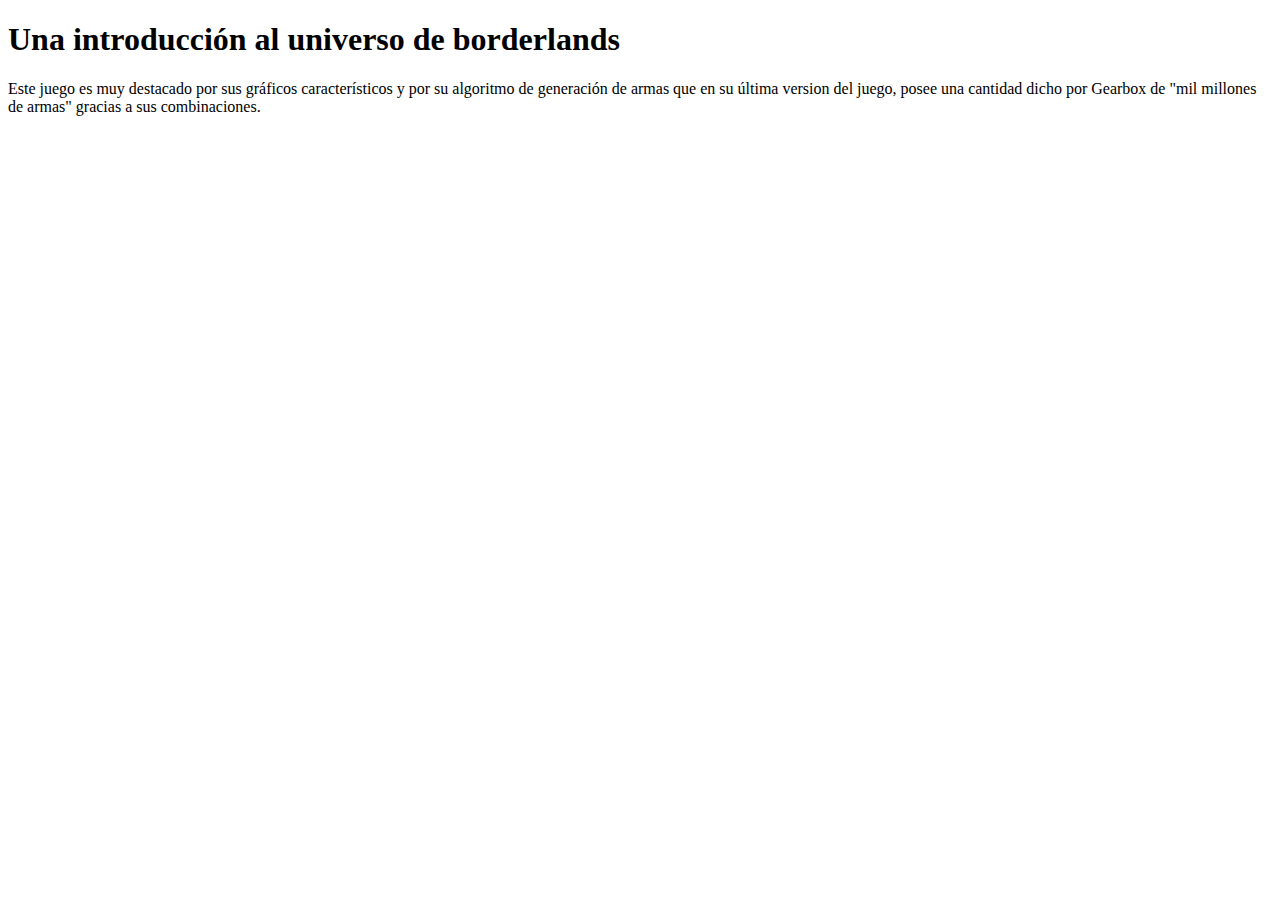
==== index.html @ b0237644 "project_creation" ====
<!DOCTYPE html>
<html lang="en">
    <head>
        <meta charset="UTF-8">
        <meta http-equiv="X-UA-Compatible" content="IE=edge">
        <meta name="viewport" content="width=device-width, initial-scale=1.0">
        <title>Index</title>
    </head>
    <body>
        <h1>Una introducción al universo de borderlands</h1>
        <p>Este juego es muy destacado por sus gráficos característicos y por su algoritmo de generación de armas que en su última version del juego, posee una cantidad dicho por Gearbox de "mil millones de armas" gracias a sus combinaciones.</p>
    </body>
</html>
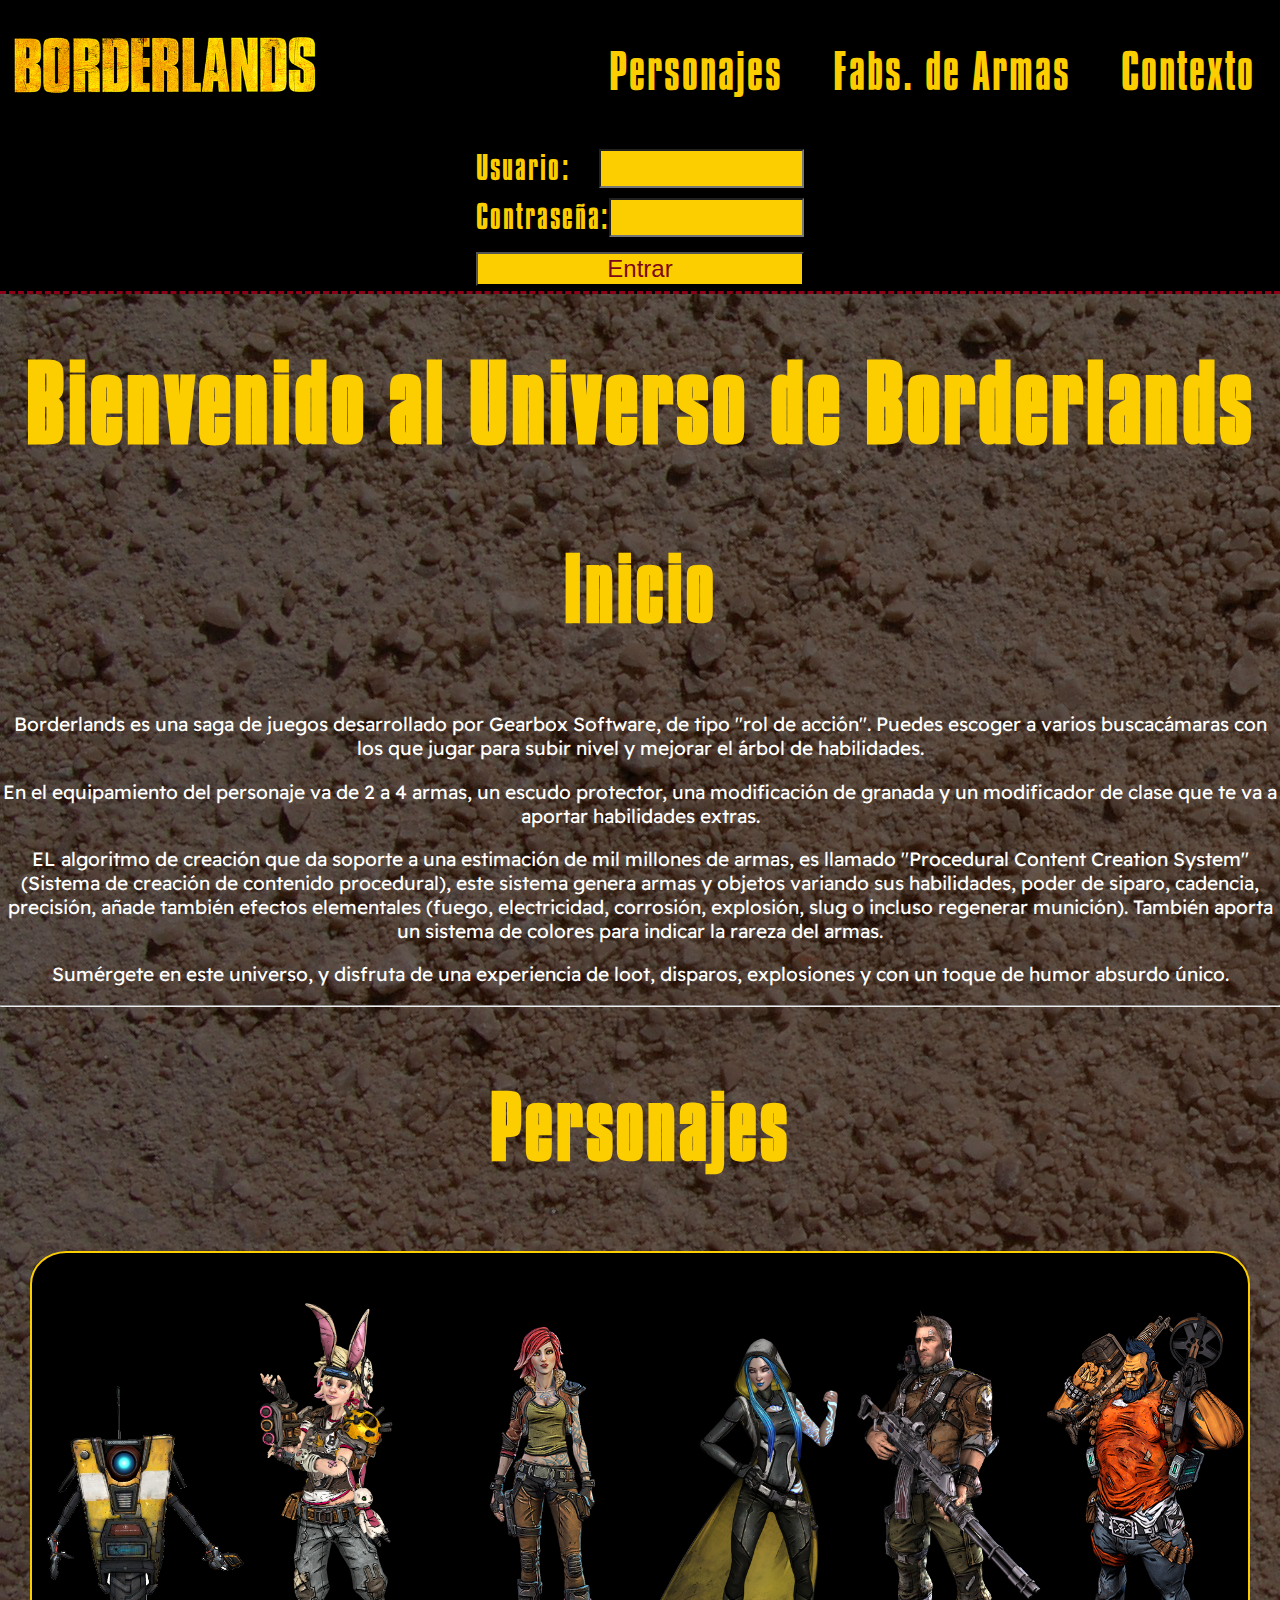
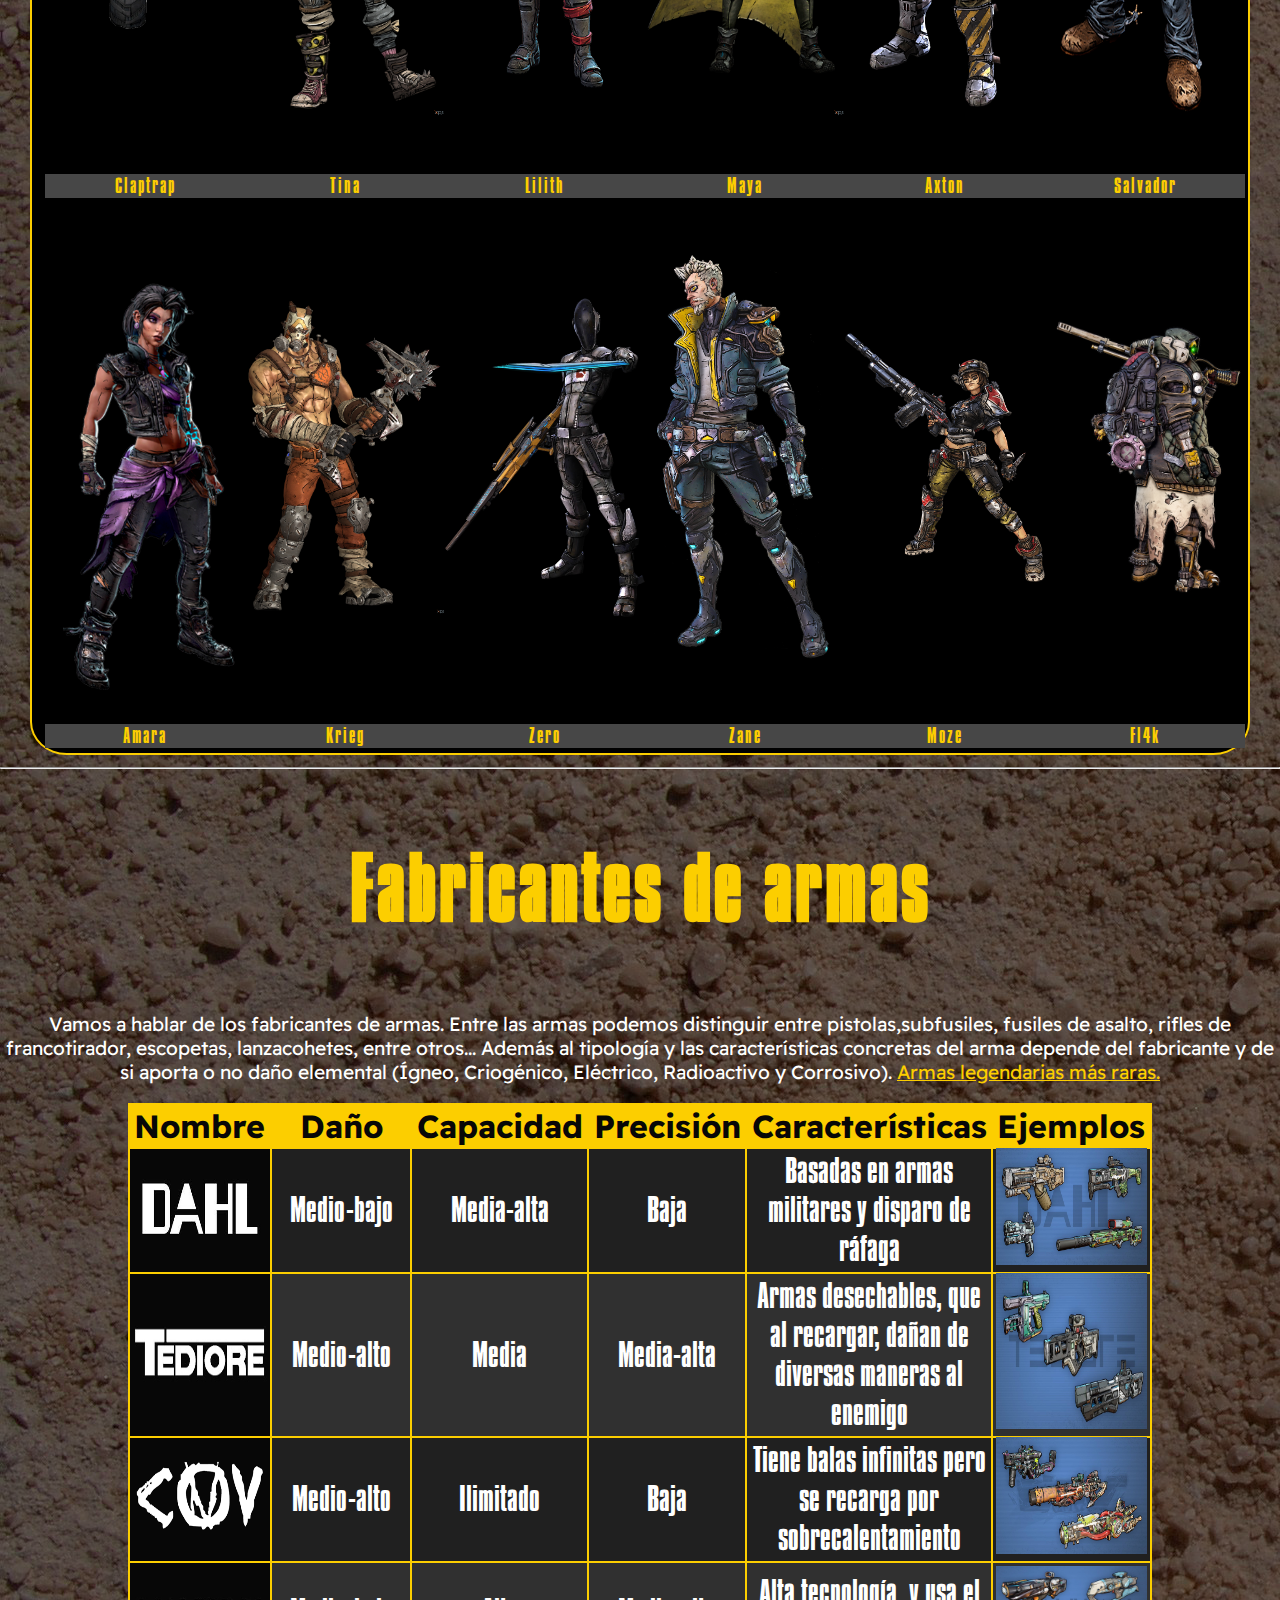
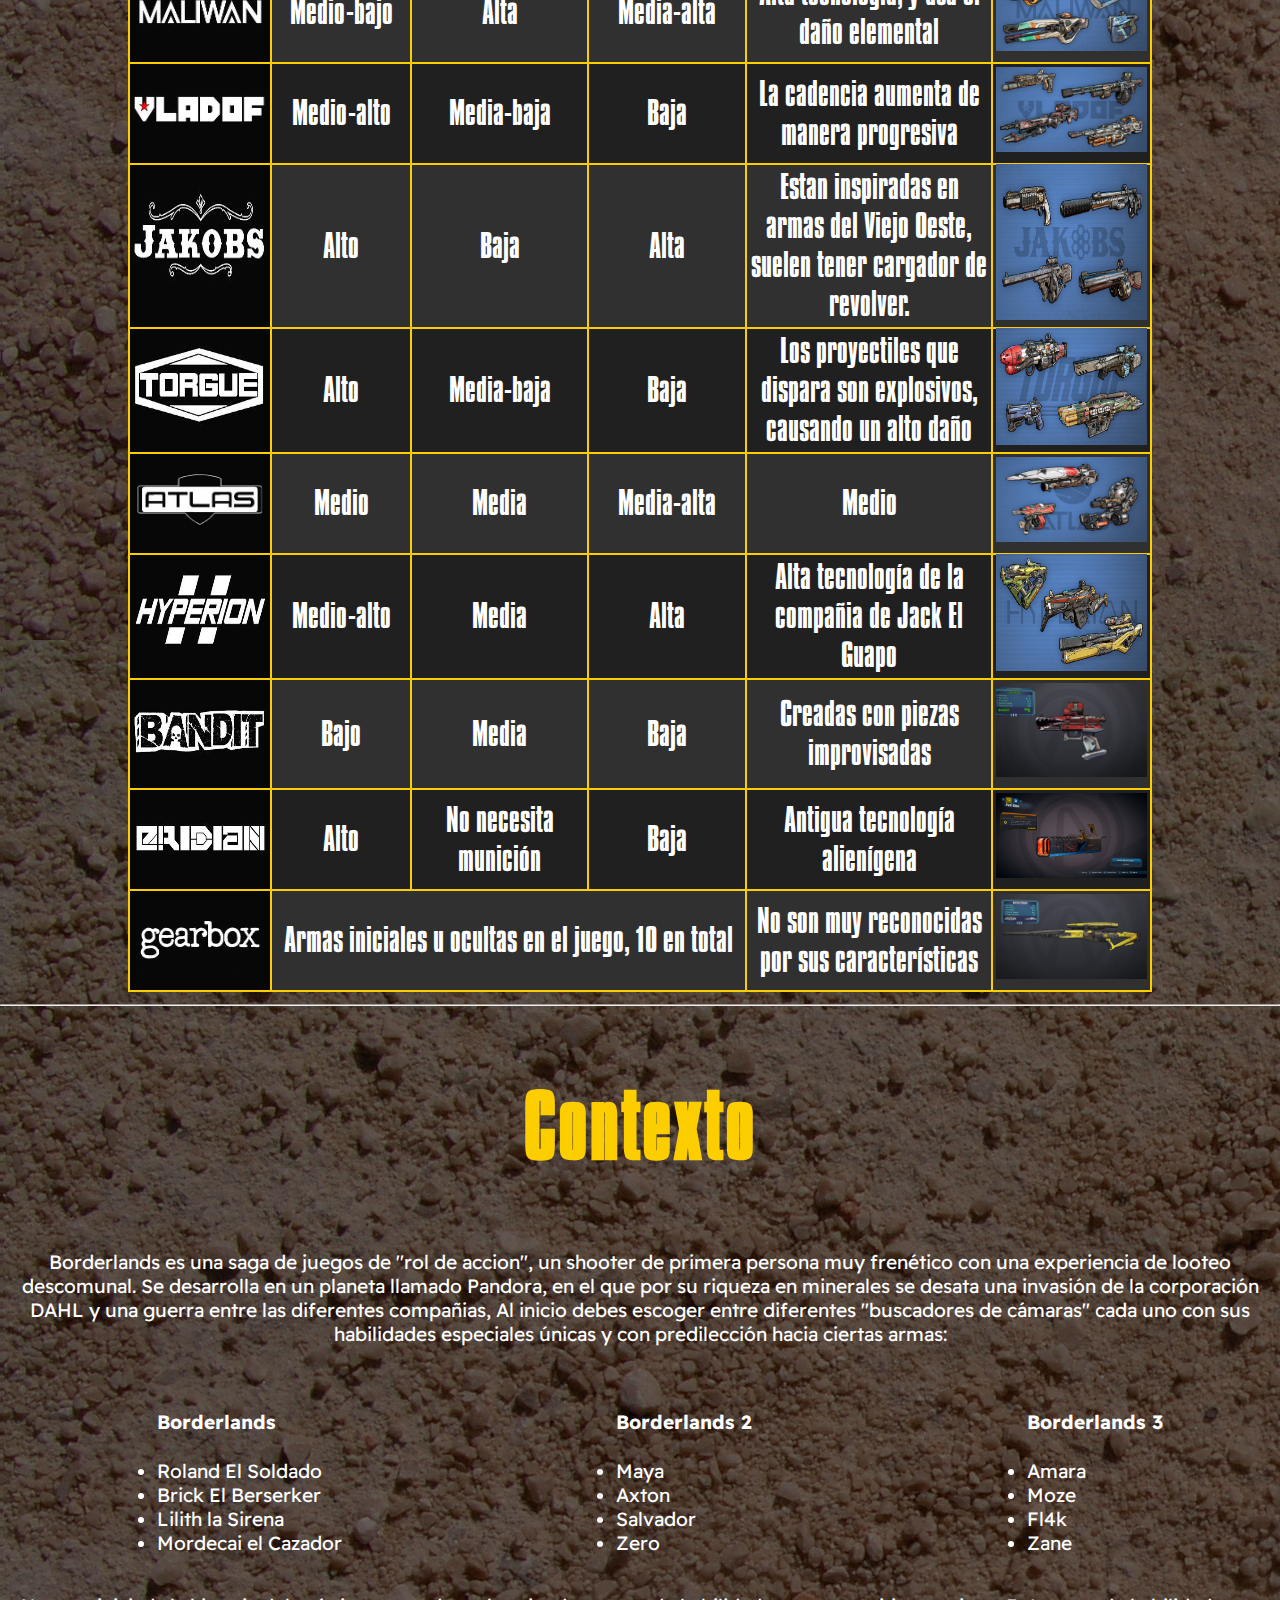
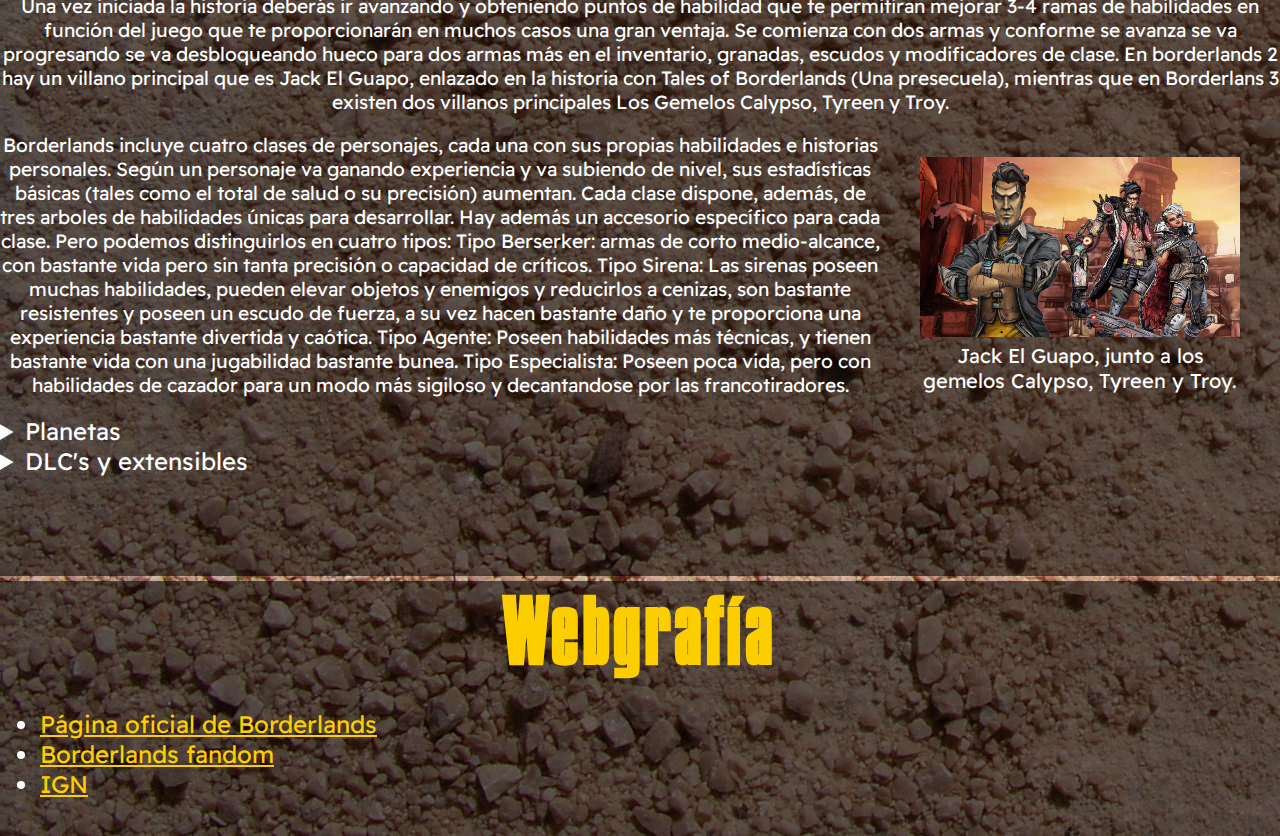
==== commit 6edee42a: "change name" ====
--- a/index.html
+++ b/index.html
@@ -1,13 +1,354 @@
 <!DOCTYPE html>
 <html lang="en">
     <head>
-        <meta charset="UTF-8">
-        <meta http-equiv="X-UA-Compatible" content="IE=edge">
-        <meta name="viewport" content="width=device-width, initial-scale=1.0">
-        <title>Index</title>
+    <meta charset="UTF-8">
+    <meta http-equiv="X-UA-Compatible" content="IE=edge">
+    <meta name="viewport" content="width=device-width, initial-scale=1.0">
+    <link rel="preconnect" href="https://fonts.googleapis.com">
+    <link rel="preconnect" href="https://fonts.gstatic.com" crossorigin>
+    <link href="https://fonts.googleapis.com/css2?family=Readex+Pro:wght@300" rel="stylesheet">
+    <link rel="stylesheet" href="styles\borderlands_styles.css" type="text/css">
+    <link rel="icon" type="png" href="img/borderlands_logo.png">
+    <title>Borderlands Universe</title>
     </head>
+    
     <body>
-        <h1>Una introducción al universo de borderlands</h1>
-        <p>Este juego es muy destacado por sus gráficos característicos y por su algoritmo de generación de armas que en su última version del juego, posee una cantidad dicho por Gearbox de "mil millones de armas" gracias a sus combinaciones.</p>
+    <header>
+        <div id="logo">
+            <a href="\Borderlands_universe.html"><img src="img\borderlands_logoG.png" type="png" alt=""></a>
+        </div>
+        <nav>
+            <a href="#personajes">Personajes</a>
+            <a href="#fabricantes">Fabs. de Armas</a>
+            <a href="#contexto">Contexto</a>
+        </nav>
+        <div id="registro">
+            <form>
+                <div>
+                    <label for="usuario">Usuario:</label>
+                    <input id="usuario" type="text">
+                </div>
+                <div>
+                    <label for="contraseña">Contraseña:</label>
+                    <input id="contraseña" type="text">
+                </div>
+                <div>
+                    <button type="submit">Entrar</button>
+                </div>
+            </form>
+        </div>
+    </header>
+    <main>
+        <h1>Bienvenido al Universo de Borderlands</h1>
+        <section>
+            <h2 id="inicio">Inicio</h2>
+            <p>
+                Borderlands es una saga de juegos desarrollado por Gearbox Software, de tipo "rol de acción". Puedes escoger a varios buscacámaras con los que jugar para subir nivel y mejorar el árbol de habilidades.
+            </p>
+            <p>
+                En el equipamiento del personaje va de 2 a 4 armas, un escudo protector, una modificación de granada y un modificador de clase que te va a aportar habilidades extras.
+            </p>
+            <p>
+                EL algoritmo de creación que da soporte a una estimación de mil millones de armas, es llamado "Procedural Content Creation System" (Sistema de creación de contenido procedural), este sistema genera armas y objetos variando sus habilidades, poder de siparo, cadencia, precisión, añade también efectos elementales (fuego, electricidad, corrosión, explosión, slug o incluso regenerar munición). También aporta un sistema de colores para indicar la rareza del armas.
+            </p>
+            <p>
+                Sumérgete en este universo, y disfruta de una experiencia de loot, disparos, explosiones y con un toque de humor absurdo único.
+            </p>
+        </section><hr>
+        <h2>Personajes</h2>
+        <section id="personajes">
+            <div class="per">
+                <img id="G" src="img/personajes/Claptrap.png" alt="Una foto de Claptrap">
+                <p>Claptrap</p>
+            </div>
+            <div class="per">
+                <img src="img/personajes/Tina.png" alt="Una foto de Tina">
+                <p>Tina</p>
+            </div>
+            <div class="per">
+                <img id="G" src="img/personajes/Lilith2.png" alt="Una foto de Lilith">
+                <p>Lilith</p>
+            </div>
+            <div class="per">
+                <img src="img/personajes/Maya.png" alt="Una foto de Maya">
+                <p>Maya</p>
+            </div>
+            <div class="per">
+                <img src="img/personajes/Axton.png" alt="Una foto de Axton">
+                <p>Axton</p>
+            </div>
+            <div class="per">
+                <img id="G" src="img/personajes/Salvador.png" alt="Una foto de Salvador">
+                <p>Salvador</p>
+            </div>
+            <div class="per">
+                <img src="img/personajes/Amara2.png" alt="Una foto de Amara">
+                <p>Amara</p>
+            </div>
+            <div class="per">
+                <img id="G" src="img/personajes/Krieg.png" alt="Una foto de Krieg">
+                <p>Krieg</p>
+            </div>
+            <div class="per">
+                <img id="G" src="img/personajes/Zero.png" alt="Una foto de Zero">
+                <p>Zero</p>
+            </div>
+            <div class="per">
+                <img src="img/personajes/Zane.png" alt="Una foto de Zane">
+                <p>Zane</p>
+            </div>
+            <div class="per">
+                <img id="G" src="img/personajes/Moze.png" alt="Una foto de Moze">
+                <p>Moze</p>
+            </div>
+            <div class="per">
+                <img src="img/personajes/Fl4k.png" alt="Una foto de Fl4k">
+                <p>Fl4k</p>
+            </div>
+        </section><hr>
+        <h2>Fabricantes de armas</h2>
+        <section id="fabricantes">
+            <p>
+                Vamos a hablar de los fabricantes de armas. Entre las armas podemos distinguir entre pistolas,subfusiles, fusiles de asalto, rifles de francotirador, escopetas, lanzacohetes, entre otros... Además al tipología y las características concretas del arma depende del fabricante y de si aporta o no daño elemental (Ígneo, Criogénico, Eléctrico, Radioactivo y Corrosivo).
+
+                <a target="_blank" href="https://www.gamespot.com/gallery/borderlands-3s-best-legendary-rare-very-rare-guns-/2900-3034/#9">Armas legendarias más raras.</a>
+            </p>
+            <div id="tabla_scroll">
+                <table>
+                    <thead>
+                        <tr>
+                            <th>Nombre</th>
+                            <th>Daño</th>
+                            <th>Capacidad</th>
+                            <th>Precisión</th>
+                            <th>Características</th>
+                            <th>Ejemplos</th>
+                        </tr>
+                    </thead>
+                    <tbody>
+                        <tr>
+                            <td><img class="guns_logo" src="img/armas/dahl_logo.png" alt=""></td>
+                            <td>Medio-bajo</td>
+                            <td>Media-alta</td>
+                            <td>Baja</td>
+                            <td>Basadas en armas militares y disparo de ráfaga</td>
+                            <td><img class="armas" src="img/armas/dahl.jpeg" alt="Imagen de armas DAHL"></td>
+                        </tr>
+                        <tr>
+                            <td><img class="guns_logo" src="img/armas/tediore_logo.png" alt=""></td>
+                            <td>Medio-alto</td>
+                            <td>Media</td>
+                            <td>Media-alta</td>
+                            <td>Armas desechables, que al recargar, dañan de diversas maneras al enemigo</td>
+                            <td><img class="armas" src="img/armas/tediore.jpeg" alt="Imagen de armas TEDIORE"></td>
+                        </tr>
+                        <tr>
+                            <td><img class="guns_logo" src="img/armas/cov_logo.png" alt=""></td>
+                            <td>Medio-alto</td>
+                            <td>Ilimitado</td>
+                            <td>Baja</td>
+                            <td>Tiene balas infinitas pero se recarga por sobrecalentamiento</td>
+                            <td><img class="armas" src="img/armas/cov.jpeg" alt="Imagen de armas COV"></td>
+                        </tr>
+                        <tr>
+                            <td><img class="guns_logo" src="img/armas/maliwan_logo.png" alt=""></td>
+                            <td>Medio-bajo</td>
+                            <td>Alta</td>
+                            <td>Media-alta</td>
+                            <td>Alta tecnología, y usa el daño elemental</td>
+                            <td><img class="armas" src="img/armas/maliwan.jpeg" alt="Imagen de armas MALIWAN"></td>
+                        </tr>
+                        <tr>
+                            <td><img class="guns_logo" src="img/armas/vladof_logo.png" alt=""></td>
+                            <td>Medio-alto</td>
+                            <td>Media-baja</td>
+                            <td>Baja</td>
+                            <td>La cadencia aumenta de manera progresiva</td>
+                            <td><img class="armas" src="img/armas/vladof.jpeg" alt="Imagen de armas VLADOF"></td>
+                        </tr>
+                        <tr>
+                            <td><img class="guns_logo" src="img/armas/jakobs_logo.png" alt=""></td>
+                            <td>Alto</td>
+                            <td>Baja</td>
+                            <td>Alta</td>
+                            <td>Estan inspiradas en armas del Viejo Oeste, suelen tener cargador de revolver.</td>
+                            <td><img class="armas" src="img/armas/jakobs.jpeg" alt="Imagen de armas JAKOBS"></td>
+                        </tr>
+                        <tr>
+                            <td><img class="guns_logo" src="img/armas/torgue_logo.png" alt=""></td>
+                            <td>Alto</td>
+                            <td>Media-baja</td>
+                            <td>Baja</td>
+                            <td>Los proyectiles que dispara son explosivos, causando un alto daño</td>
+                            <td><img class="armas" src="img/armas/torgue.jpeg" alt="Imagen de armas TORGUE"></td>
+                        </tr>
+                        <tr>
+                            <td><img class="guns_logo" src="img/armas/atlas_logo.png" alt=""></td>
+                            <td>Medio</td>
+                            <td>Media</td>
+                            <td>Media-alta</td>
+                            <td>Medio</td>
+                            <td><img class="armas" src="img/armas/atlas.jpeg" alt="Imagen de armas ATLAS"></td>
+                        </tr>
+                        <tr>
+                            <td><img class="guns_logo" src="img/armas/hyperion_logo.png" alt=""></td>
+                            <td>Medio-alto</td>
+                            <td>Media</td>
+                            <td>Alta</td>
+                            <td>Alta tecnología de la compañia de Jack El Guapo</td>
+                            <td><img class="armas" src="img/armas/hyperion.jpeg" alt="Imagen de armas HYPERION"></td>
+                        </tr>
+                        <tr>
+                            <td><img class="guns_logo" src="img/armas/bandit_logo.png" alt=""></td>
+                            <td>Bajo</td>
+                            <td>Media</td>
+                            <td>Baja</td>
+                            <td>Creadas con piezas improvisadas</td>
+                            <td><img class="armas" src="img/armas/bandit.jpeg" alt="Imagen de armas de BANDIT"></td>
+                        </tr>
+                        <tr>
+                            <td><img class="guns_logo" src="img/armas/eridian_logo.png" alt=""></td>
+                            <td>Alto</td>
+                            <td>No necesita munición</td>
+                            <td>Baja</td>
+                            <td>Antigua tecnología alienígena</td>
+                            <td><img class="armas" src="img/armas/eridian.png" alt="Imagen de armas ERIDIAN"></td>
+                        </tr>
+                        <tr>
+                            <td><img class="guns_logo" src="img/armas/gearbox_logo.png" alt=""></td>
+                            <td colspan="3">Armas iniciales u ocultas en el juego, 10 en total</td>
+                            <td>No son muy reconocidas por sus características</td>
+                            <td><img class="armas" src="img/armas/gearbox.jpeg" alt="Imagen de armas Gearbox"></td>
+                        </tr>
+                    </tbody>
+                </table>
+            </div>
+        </section><hr>
+        <section id="#contexto">
+            <h2>Contexto</h2>
+            <article>
+                <p>
+                    Borderlands es una saga de juegos de "rol de accion", un shooter de primera persona muy frenético con una experiencia de looteo descomunal.
+                    Se desarrolla en un planeta llamado Pandora, en el que por su riqueza en minerales se desata una invasión de la corporación DAHL y una guerra entre las diferentes compañias,
+                    Al inicio debes escoger entre diferentes "buscadores de cámaras" cada uno con sus habilidades especiales únicas y con predilección hacia ciertas armas:
+                </p>
+                <div id="pers_list">
+                    <ul>
+                        <h4>Borderlands</h4>
+                        <li>Roland El Soldado</li>
+                        <li>Brick El Berserker</li>
+                        <li>Lilith la Sirena</li>
+                        <li>Mordecai el Cazador</li>
+                    </ul>
+                    <ul>
+                        <h4>Borderlands 2</h4>
+                        <li>Maya</li>
+                        <li>Axton</li>
+                        <li>Salvador</li>
+                        <li>Zero</li>
+                    </ul>
+                    <ul>
+                        <h4>Borderlands 3</h4>
+                        <li>Amara</li>
+                        <li>Moze</li>
+                        <li>Fl4k</li>
+                        <li>Zane</li>
+                    </ul>
+                </div>
+                <p>
+                    Una vez iniciada la historia deberás ir avanzando y obteniendo puntos de habilidad que te permitiran mejorar 3-4 ramas de habilidades en función del juego que te proporcionarán en muchos casos una gran ventaja.
+                    Se comienza con dos armas y conforme se avanza se va progresando se va desbloqueando hueco para dos armas más en el inventario, granadas, escudos y modificadores de clase.
+                    En borderlands 2 hay un villano principal que es Jack El Guapo, enlazado en la historia con Tales of Borderlands (Una presecuela), mientras que en Borderlans 3 existen dos villanos principales Los Gemelos Calypso, Tyreen y Troy.
+                    <figure class="fig">
+                        <img src="img/personajes/villains.jpg" alt="Una foto de Jack El Guapo, Tyreen y Troy">
+                        <figcaption>Jack El Guapo, junto a los gemelos Calypso, Tyreen y Troy.</figcaption>
+                    </figure>
+                </p>
+                <p>
+                    Borderlands incluye cuatro clases de personajes, cada una con sus propias habilidades e historias personales. Según un personaje va ganando experiencia y va subiendo de nivel, sus estadísticas básicas (tales como el total de salud o su precisión) aumentan. Cada clase dispone, además, de tres arboles de habilidades únicas para desarrollar. Hay además un accesorio específico para cada clase.
+                    Pero podemos distinguirlos en cuatro tipos: 
+                    Tipo Berserker: armas de corto medio-alcance, con bastante vida pero sin tanta precisión o capacidad de críticos.
+                    Tipo Sirena: Las sirenas poseen muchas habilidades, pueden elevar objetos y enemigos y reducirlos a cenizas, son bastante resistentes y poseen un escudo de fuerza, a su vez hacen bastante daño y te proporciona una experiencia bastante divertida y caótica.
+                    Tipo Agente: Poseen habilidades más técnicas, y tienen bastante vida con una jugabilidad bastante bunea.
+                    Tipo Especialista: Poseen poca vida, pero con habilidades de cazador para un modo más sigiloso y decantandose por las francotiradores.
+                </p>
+            </article>
+            <article>
+                <details>
+                    <summary>Planetas</summary>
+                    <p>
+                        En el universo de Borderlands hay una gran cantidad de planetas, siendo pandora su principal,  y cada uno con su propia fauna y sus enemigos.
+                        Cada planeta está medio ambientado a las diferentes compañias de armamento, que mediante los cofres te tocará más frecuentemente un arma de la compañia de ese planeta. Por ejemplo, en el planeta Eden-6 es donde sale la compañia Jakobs.
+                        Cada planeta se compone de mapas semiabiertos fraccionados en los que se pueden explorar a libremente dentro de sus límites.
+                    </p>
+                    <p>
+                            Recogerás botín, explorarás áreas y completarás misiones, luchando contra una gran cantidad de criaturas peligrosas en el camino. Cada planeta alberga nuevas amenazas y su propia biosfera única, así que espere mucha variación en el juego. Los Hijos de la Bóveda y sus líderes Troy y Tyreen han estado ocupados reclutando nuevos fans e infiltrándose en los planetas para construir su ejército de adoradores de bandidos. 
+                    </p>
+                    <h4>Promethea</h4>
+                    <p>
+                        Promethea es una metrópolis construida de torres de gran altura futuristas y la sede de la corporación Atlas. Ahora es un campo de batalla para un asedio de Maliwan: el cielo se ilumina con cohetes, rayos y disparos, mientras los altos edificios grises arden en la noche y el humo invade las grietas de la ciudad.
+                        Posee los siguientes mapas: Afuera de Meridian,Meridian Metroplex, Ciudad de Lectra, Skywell-27, Atlas HQ, Arterial de neón, La basílica olvidada y Cisterna de la matanza.
+                        <figure class="fig">
+                            <img src="img/planetas.jpg" alt="Una foto de enemigos">
+                            <figcaption>Un combate contra enemigos</figcaption>
+                        </figure>
+                    </p>
+                    <h4>Pandora</h4>
+                    <p>
+                        Una vista familiar de huesos desnudos y rocas polvorientas que se hunden en el vasto desierto dorado. Hogar de vida salvaje hostil, poblado por diatribas de bandidos bárbaros que se mueven en sus todoterrenos mejorados. Las ruinas mecánicas y los fragmentos de recursos metálicos dispersan a Pandora, al igual que Skags, Rakk, Varkids y Spiderants.
+                        Sus mapas son: Pase del pacto, Las sequías, Ascension Bluff, Navaja del diablo, Las Splinterlands, Carnivora yTripas de Carnivora.
+                    </p>
+                    <h4>Eden-6</h4>
+                    <p>
+                        Hogar del clan Jakobs, Eden-6 está cubierto por millas de pantanos y vegetación imponente, que esconde todo tipo de criaturas, como Jabbers semi-sensibles y saurianos sedientos de sangre. Hay peligros acechando en las aguas pantanosas de este planeta incivilizado, donde los Hijos de la Bóveda se aprovechan de nuevos reclutas.
+                        Está compuesto por: Cuenca de Floodmoor, El yunque, Finca Jakobs, Dosel voraz, Ambermire, Bodegas de barril negro y La tumba flotante.
+                    </p>
+                    <h4>Atenas</h4>
+                    <p>
+                        Un planeta que alguna vez fue pacífico, hogar de la Orden de la Tormenta Inminente, una secta de monjes que habitan las altas cumbres. Un lugar secreto, con una pequeña población que reside en los templos antiguos escondidos en las montañas.
+                        Está formado por Plaza Stormhaven, El Remordimiento de Dido y el anclaje
+                    </p>
+                    <p>
+                        Respecto a los enemigos y fauna, el sistema automatico de armas en Borderlands es similar para crear enemigos. En La Isla Zombie del Dr. Ned se introducen varias nuevas creaturas de la noche en el juego, bajo el termino de "zombi", en La Armada del General Knoxx, veremos nuevos modalidades de Crimson Lance, asi como critaturas nuevas y algunos variantes de los mismos enemigos.En Claptrap's New Robot Revolution se reintroducen los Claptraps como los nuevos enemigos, ademas de humanos convertidos en cyborgs, nueva fauna ademas de Claptraps mejorados.
+                        Entre gritos y disparos tenemos la oportunidad de ir viendo algunos de los enemigos de Borderlands 3. Monstruos que repiten de anteriores entregas (como los skag o los rakk), nuevas y letales criaturas, así como variantes de los de toda la vida que han sido afectados por algún elemento como la electricidad o la radioactividad (nueva en la serie).
+                        Cada uno de los enemigos tienen diversas formas e incluso pueden evolucionar a cabronazos, supercabronazos y más.
+                    </p>
+                </details>
+            </article>
+            <article>
+                <details>
+                    <summary>DLC's y extensibles</summary>
+                    <p>
+                        En Borderlands disponemos de varios DLC's, los siguientes son los pertenecientes al Borderlands 2:
+                    </p>
+                    <p>
+                        The Zombie Island of Dr. Ned, La historia toma lugar en un área conocida como "Jakobs Cove", que es un pequeño pueblo construido por la Corporación Jakobs. El doctor Ned, encargado de mantener a los obreros de la isla con vida, se le va un poco la mano, creando zombis y todo tipo de horrorosas abominaciones que andan sueltas por la región. La trama principal gira en torno a encontrar los visitantes anteriores a Jakobs Cove e investigar al propio Dr. Ned después de que la Corporación Jakobs empezara a sospechar de su obra. Los jugadores tendrán que ayudar al Dr. Ned embarcándose en una peligrosa aventura para curar a los putrefactos habitantes de Jakob's Cove. El área incluye un mapa jugable grande al aire libre con varias áreas más ramificado desde la zona principal, incluida una oscura abandonada versión de la zona anterior 'Old Haven'11​ La serie fue lanzada para la Xbox 360 (por 800 puntos Microsoft) y PlayStation 3 el 24 de noviembre de 2009, que se celebró con un remolque. La versión para PC fue lanzado a través de Steam con SecuROM el 9 de diciembre de 2009.
+                        <figure class="fig">
+                            <img src="img/dlcs.jpg" alt="DLC's">
+                            <figcaption>Los DLC's pertenecientes al Borderlands 3</figcaption>
+                        </figure>
+                    </p>
+                    <p>
+                        El torneo de Moxxi (una perturbada que desposa maridos a los que más tarde obligará a participar en torneos a los que difícilmente sobrevivirán) consiste en tres coliseos diferentes, Hell-burbia (Infierno-burbia), The Angelic Ruins (Las Ruinas Angelicales) y The Gully (el barranco). Aunque la apariencia de cada zona es distinta, tendremos que hacer básicamente lo mismo en cada coliseo: sobrevivir. Lo que no es tan fácil como podría parecer, ya que cada uno de los asaltos consta, a su vez, de cinco oleadas breves. La primera oleada, designada como “Starter Wave”, u “ola inicial” es simplemente un calentamiento, nos bastará para hacernos con la mecánica de juego: un grupo de maníacos enemigos se abalanzará sobre nosotros, y tendremos que arreglárnoslas para salir indemnes de sus ataques. En la siguiente oleada a la que nos enfrentemos, conocida como “Horde Wave” tendremos que hacer frente a una horda equipada con armas de combate .cuerpo a cuerpo, como mazas o porras Seguidamente, la “Badass Wave”, u “oleda de malotes”, agrupará un conjunto de enemigos con mayor poder, más escudos y armas más dañinas.
+                        Finalmente, en la “Boss Wave”, u oleada de jefe, tendremos que superar el ataque de un jefe final, que no aparecerá solo, sino que contará con la ayuda inestimable de sus esbirros, que ayudarán a ponernos las cosas más difíciles, por si no resultaba suficiente con todos los demás oponentes y obstáculos. Gradualmente, pues, se nos irán complicando las cosas, por lo que conviene no arriesgar la integridad física de nuestro personaje imprudentemente.
+                    </p>
+                    <p>
+                        El arsenal secreto del general Knoxx se anunció extraoficialmente el 21 de enero de 2010, a través de los foros oficiales de Gearbox, publicada por Jason Reiss diseñador en Gearbox quien dijo que con el paquete se incrementará el límite de nivel a nivel 61, y que es "el más grande de DLC que hemos hecho". A Twitter por el director creativo de Gearbox Mike Neumann el 21 de enero de 2010, dijo que el paquete también incluiría "a Scooter", que es un personaje en el juego. Esto fue seguido por un anuncio oficial de la caja de cambios a través de Gearboxity el 29 de enero de 2010, confirmando la liberación, el aumento del nivel máximo, marca nuevas armas, y las "brutales enemigos, nunca antes visto en un gran nuevo entorno completo con un montón de nuevas misiones de la marca", según Gearbox, desarrollador del juego . La trama de este DLC gira en torno a Athena, un agente corrupto de Atlas que se auto describen como la mejor, una mujer enferma de Atlas de mentiras que quiere llevar a sus rodillas, y el General Knoxx (superior de Steele), un hombre con odio extremo por su trabajo hasta el punto de, literalmente, odiando su vida, que tiene la tarea de destruir a Athena y el protagonista (s). En el camino también se encuentra con Moxxi que ayuda al jugador a tomar en Atlas también (si usted ayuda a su cara por su exmarido) y Scooter, que revela que se relaciona con Moxxi.
+                    </p>
+                    <p>
+                        Este DLC está compuesto por 21 misiones (divididas en 9 misiones principales y 12 secundarias), y aumentaría 10 puntos de habilidad. El juego se centrara en un ejército de Clap-Traps defectuosos (capitaneados por CL4P-TP, un Ninja Asesino Interplanetario, el mismo claptrap que se ve arrollado por una luz al final de los créditos), además de un ejército de enemigos familiares transformados en robots del estilo de Clap-Trap (por ejemplo, Crab-Traps, Rakk-Traps y Skag-Traps). Varios de los personajes secundarios volverán junto con nuevos personajes.
+                    </p>
+                </details>
+            </article>
+        </section>
+    </main>
+    <footer>
+        <h2>Webgrafía</h2>
+        <ul>
+            <li><a target="_blank" href="https://borderlands.com/es-ES/">Página oficial de Borderlands</a></li>
+            <li><a target="_blank" href="https://borderlands.fandom.com/es/wiki/Borderlands_Wiki">Borderlands fandom</a></li>
+            <li><a target="_blank" href="https://www.ign.com/wikis/borderlands/">IGN</a></li>
+        </ul>
+    </footer>
     </body>
 </html>